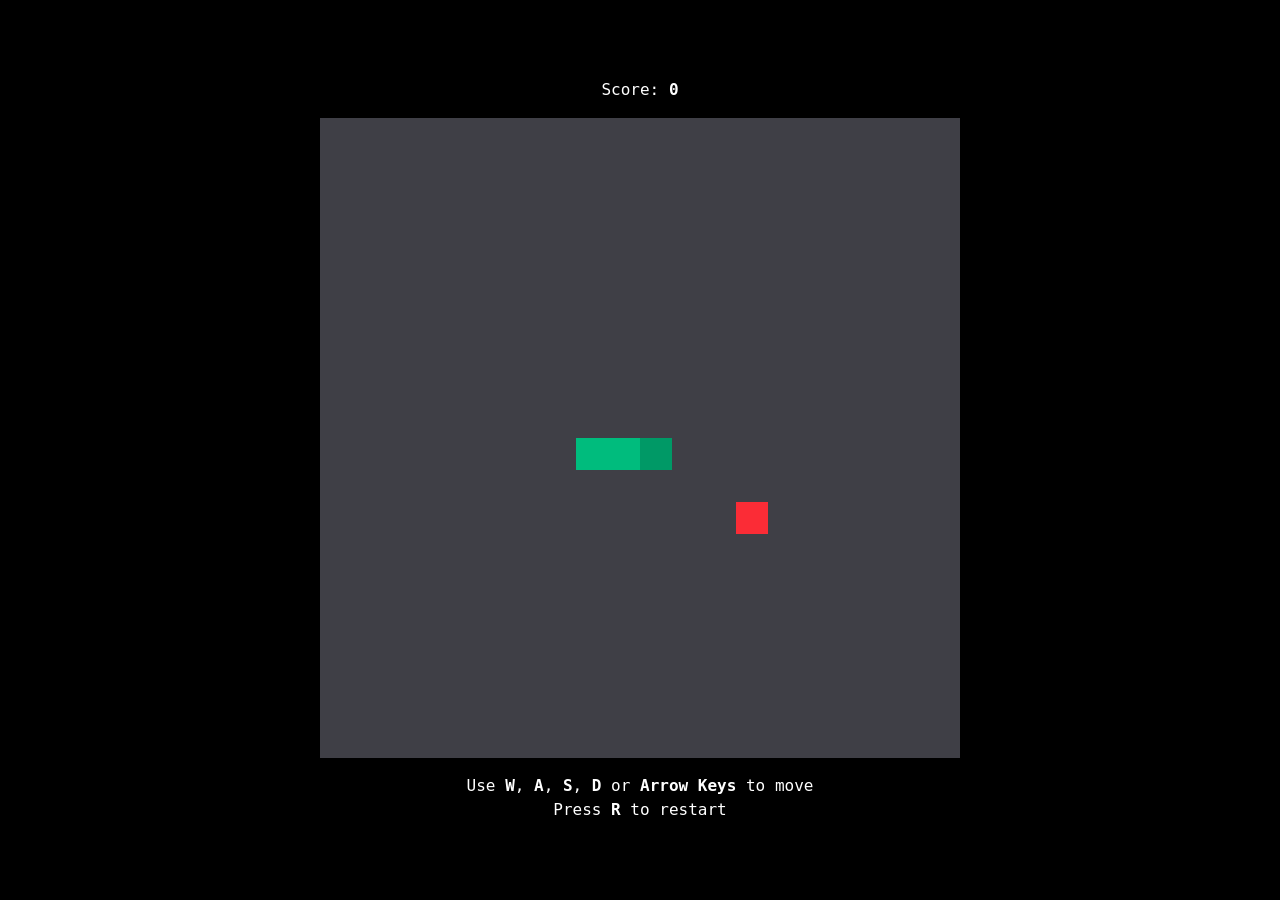
==== docs/index.html @ 3ce92986 "fix: move to docs" ====
<html>
    <head>
        <meta charset="utf-8"/>
        <title>Arcade</title>
        <link rel="icon" href="favicon.svg">
        <link rel="stylesheet" href="index.css">
        <script src="wasm_exec.js"></script>
        <script>
            const go = new Go();
            WebAssembly.instantiateStreaming(fetch("main.wasm"), go.importObject).then((result) => {
                go.run(result.instance);
            });
        </script>
    </head>
    <body>
        <p>Score: <span id="score">0</span></p>
        <canvas id="canvas"></canvas>
        <p>
            Use <span>W</span>, <span>A</span>, <span>S</span>, <span>D</span> or <span>Arrow Keys</span> to move
            <br/>
            Press <span>R</span> to restart
        </p>
    </body>
</html>
---- docs/index.css ----
html, body {
    margin: 0;
    padding: 0;
    background-color: #000;
    display: flex;
    flex-direction: column;
    align-items: center;
    justify-content: center;
    height: 100vh;
}

p {
    color: #fff;
    font-size: 16px;
    font-family: monospace;
    text-align: center;
    line-height: 1.5;
}

span {
    font-weight: bold;
}
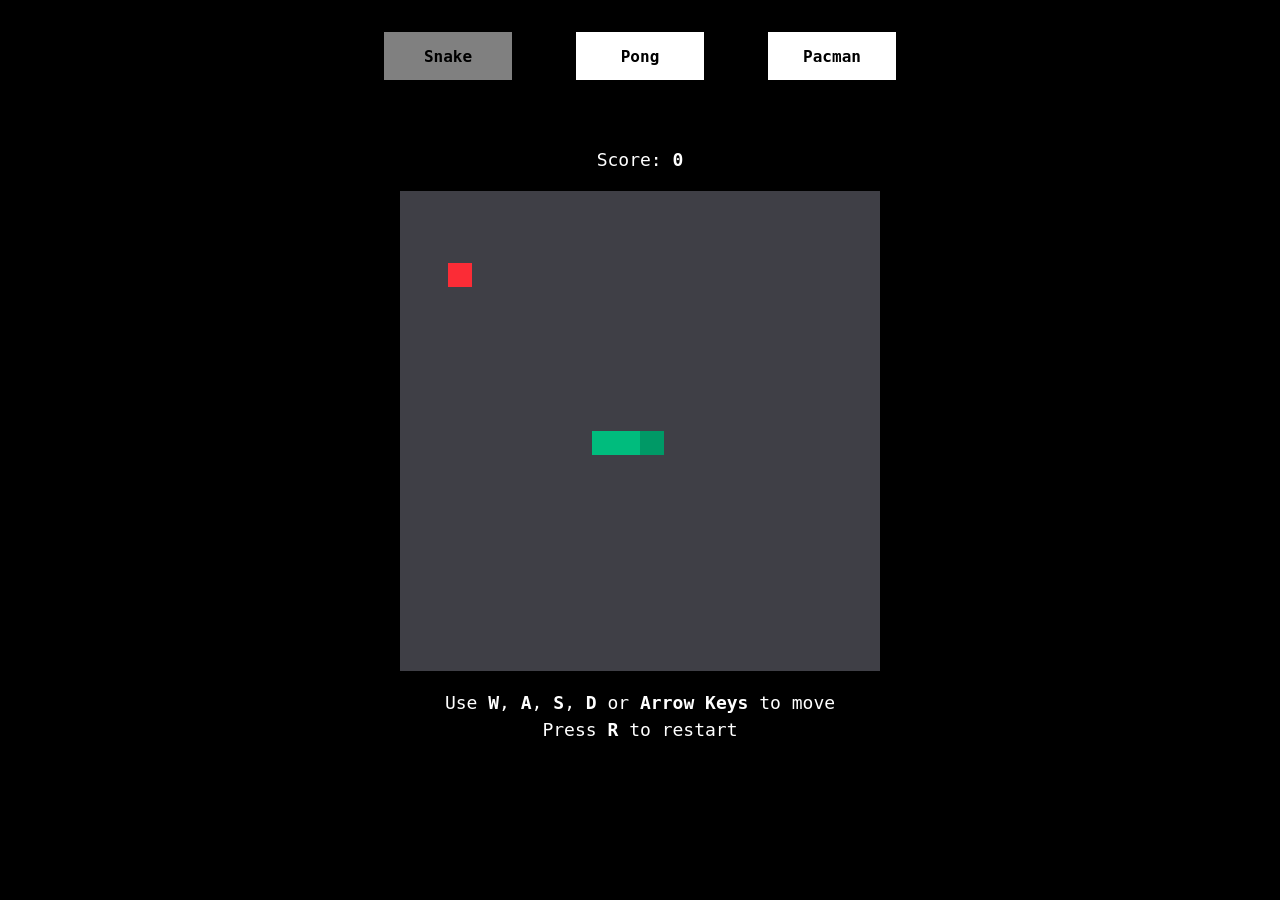
==== commit d16f8fce: "feat: dynamic resizing" ====
--- a/docs/index.html
+++ b/docs/index.html
@@ -13,12 +13,27 @@
         </script>
     </head>
     <body>
-        <p>Score: <span id="score">0</span></p>
-        <canvas id="canvas"></canvas>
-        <p>
-            Use <span>W</span>, <span>A</span>, <span>S</span>, <span>D</span> or <span>Arrow Keys</span> to move
-            <br/>
-            Press <span>R</span> to restart
-        </p>
+        <div id="root" class="hidden">
+            <nav>
+                <div id="snake" class="link selected">
+                    Snake
+                </div>
+                <div id="pong" class="link">
+                    Pong
+                </div>
+                <div id="pacman" class="link">
+                    Pacman
+                </div>
+            </nav>
+            <main>
+                <p>Score: <span id="score">0</span></p>
+                <canvas id="canvas"></canvas>
+                <p>
+                    Use <span>W</span>, <span>A</span>, <span>S</span>, <span>D</span> or <span>Arrow Keys</span> to move
+                    <br/>
+                    Press <span>R</span> to restart
+                </p>
+            </main>
+        </div>
     </body>
 </html>
--- a/docs/index.css
+++ b/docs/index.css
@@ -2,16 +2,61 @@
     margin: 0;
     padding: 0;
     background-color: #000;
+}
+
+#root {
+    display: flex;
+    flex-direction: column;
+    /* align-items: center; */
+    /* justify-content: center; */
+    height: 100vh;
+}
+
+nav {
+    width: 100%;
+    display: flex;
+    justify-content: center;
+    align-items: center;
+    gap: 64px;
+    padding-top: 32px;
+}
+
+.link {
+    width: 192px;
+    height: 64px;
+    font-size: 24px;
+    cursor: pointer;
+    background-color: #fff;
+    display: flex;
+    align-items: center;
+    justify-content: center;
+    color: #000;
+    font-weight: bold;
+    font-family: monospace;
+    opacity: 1.0;
+    transition: opacity 0.2s ease-in-out;
+}
+
+.link:hover {
+    opacity: 0.75;
+}
+
+.link.selected {
+    cursor: default;
+    opacity: 0.5;
+}
+
+main {
     display: flex;
     flex-direction: column;
     align-items: center;
     justify-content: center;
-    height: 100vh;
+    padding-top: 64px;
 }
 
 p {
     color: #fff;
-    font-size: 16px;
+    font-size: 24px;
     font-family: monospace;
     text-align: center;
     line-height: 1.5;
@@ -19,4 +64,40 @@
 
 span {
     font-weight: bold;
+}
+
+.hidden {
+    display: none !important;
+}
+
+@media (max-width: 1050px), (max-height: 1050px) {
+    .link {
+        width: 128px;
+        height: 48px;
+        font-size: 16px;
+    }
+
+    main {
+        padding-top: 48px;
+    }
+
+    p {
+        font-size: 18px;
+    }
+}
+
+@media (max-width: 750px), (max-height: 750px) {
+    .link {
+        width: 96px;
+        height: 32px;
+        font-size: 12px;
+    }
+
+    main {
+        padding-top: 32px;
+    }
+
+    p {
+        font-size: 12px;
+    }
 }
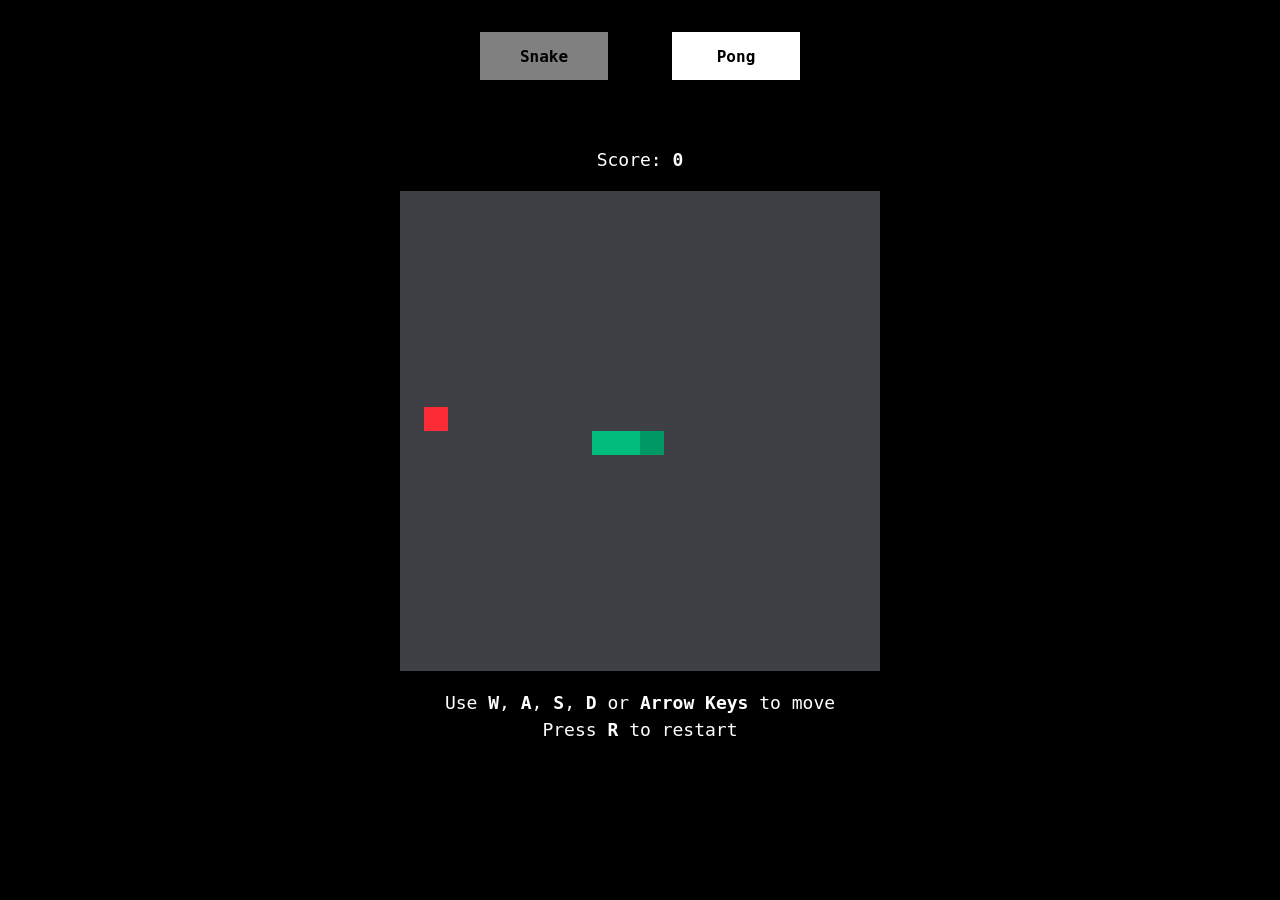
==== commit 1ac68414: "." ====
--- a/docs/index.html
+++ b/docs/index.html
@@ -21,14 +21,11 @@
                 <div id="pong" class="link">
                     Pong
                 </div>
-                <div id="pacman" class="link">
-                    Pacman
-                </div>
             </nav>
             <main>
-                <p>Score: <span id="score">0</span></p>
+                <p id="scoreboard">Score: <span id="score">0</span></p>
                 <canvas id="canvas"></canvas>
-                <p>
+                <p id="instructions">
                     Use <span>W</span>, <span>A</span>, <span>S</span>, <span>D</span> or <span>Arrow Keys</span> to move
                     <br/>
                     Press <span>R</span> to restart
--- a/docs/index.css
+++ b/docs/index.css
@@ -70,7 +70,7 @@
     display: none !important;
 }
 
-@media (max-width: 1050px), (max-height: 1050px) {
+@media (max-width: 1500px), (max-height: 1100px) {
     .link {
         width: 128px;
         height: 48px;
@@ -86,7 +86,7 @@
     }
 }
 
-@media (max-width: 750px), (max-height: 750px) {
+@media (max-width: 1100px), (max-height: 800px) {
     .link {
         width: 96px;
         height: 32px;
